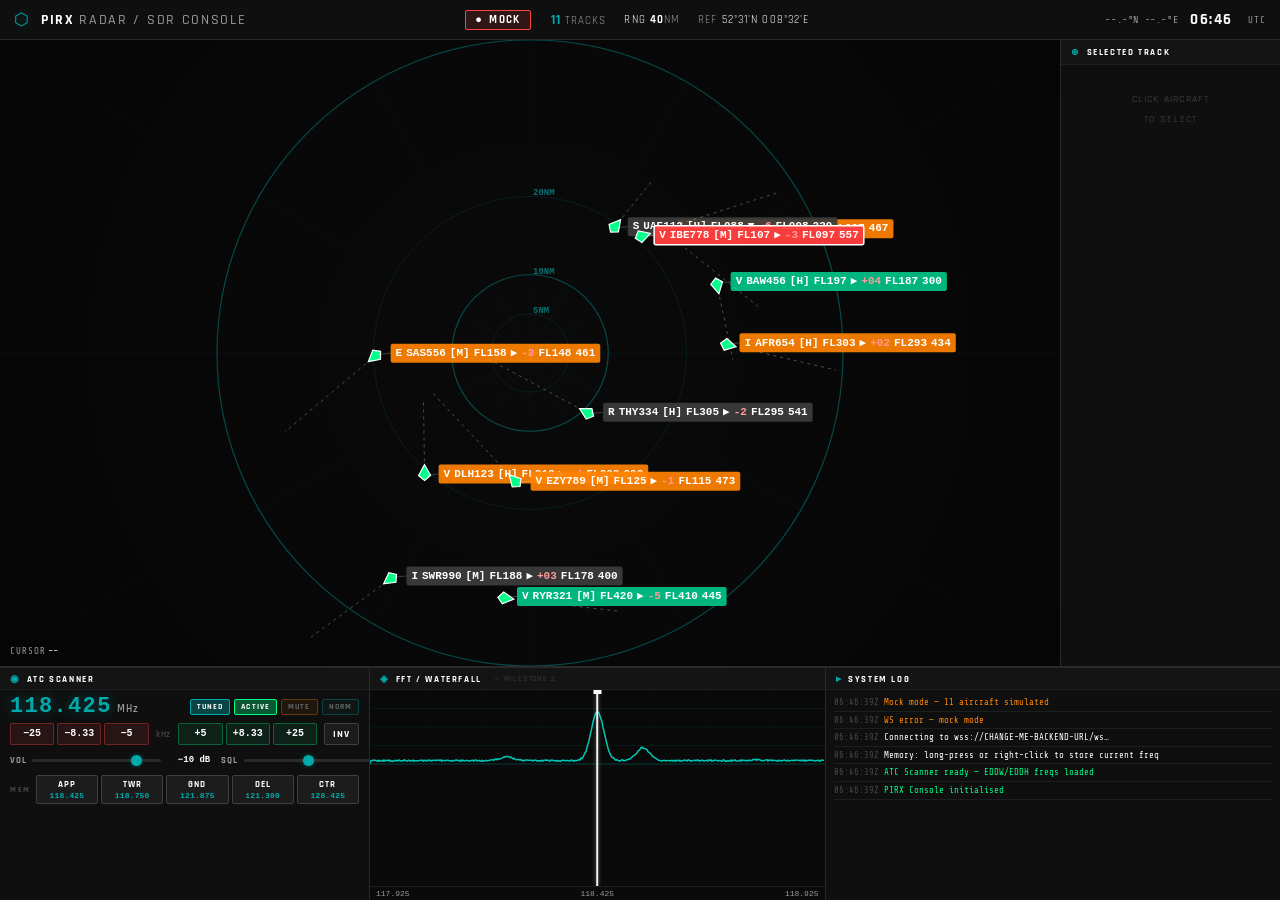
==== index.html @ 32ae7301 "PIRX Radar - ATC SDR v0.1" ====
<!DOCTYPE html>
<html lang="en">
<head>
<meta charset="UTF-8">
<meta name="viewport" content="width=device-width, initial-scale=1.0">
<title>PIRX — Radar / SDR Console</title>
<link href="https://fonts.googleapis.com/css2?family=Share+Tech+Mono&family=Rajdhani:wght@400;500;600;700&display=swap" rel="stylesheet">
<link rel="stylesheet" href="style.css">
</head>
<body>

<!-- ═══ TOP BAR ═══ -->
<header id="topbar">
  <div id="tl">
    <span id="logo-mark">⬡</span>
    <span id="app-title">PIRX <span class="title-dim">Radar / SDR Console</span></span>
  </div>
  <div id="tc">
    <div id="conn-badge" class="badge badge-mock">
      <span id="conn-dot">●</span>
      <span id="conn-label">MOCK</span>
    </div>
    <div id="tc-stats">
      <span><span id="track-count" class="hi">0</span> <span class="lbl-dim">TRACKS</span></span>
      <span>RNG <span id="range-nm" class="val">40</span><span class="lbl-dim">NM</span></span>
      <span><span class="lbl-dim">REF</span> 52°31'N 008°32'E</span>
    </div>
  </div>
  <div id="tr">
    <span id="cursor-ll">--.-°N --.-°E</span>
    <span id="clock-time">--:--</span><span class="clock-sub">UTC</span>
  </div>
</header>

<!-- ═══ MIDDLE: radar + selected track panel ═══ -->
<div id="mid">

  <div id="radar-wrap">
    <canvas id="radar"></canvas>
    <div id="radar-overlay">
      <div><span class="ov-label">CURSOR</span><span class="ov-val" id="cursor-ov">--</span></div>
    </div>
  </div>

  <div id="right-panel">
    <div class="rp-title"><span class="rp-icon">⊕</span> Selected Track</div>
    <div id="sel-empty">CLICK AIRCRAFT<br>TO SELECT</div>
    <div id="sel-detail" style="display:none"></div>
  </div>

</div><!-- /mid -->

<!-- ═══ BOTTOM STRIP ═══ -->
<div id="bottom">

  <!-- ── ATC SCANNER ── -->
  <div class="bot-section" id="sdr-section">
    <div class="bot-title"><span class="bot-icon">◉</span> ATC Scanner</div>
    <div id="sdr-body">

      <!-- Row 1: Frequency display -->
      <div class="atc-freq-row">
        <div class="atc-freq-wrap">
          <div id="freq-display">118.425</div>
          <span class="freq-unit">MHz</span>
        </div>
        <div class="atc-status-pills">
          <span class="status-pill pill-tuned" id="pill-tuned">TUNED</span>
          <span class="status-pill pill-active" id="pill-active">ACTIVE</span>
          <span class="status-pill pill-mute" id="pill-mute">MUTE</span>
          <span class="status-pill pill-inv" id="pill-inv">NORM</span>
        </div>
      </div>

      <!-- Row 2: Step buttons + INV -->
      <div class="atc-step-row">
        <button class="step-btn neg" id="b-m25"  data-step="25"  data-dir="-1">−25</button>
        <button class="step-btn neg" id="b-m833" data-step="8.33" data-dir="-1">−8.33</button>
        <button class="step-btn neg" id="b-m5"   data-step="5"   data-dir="-1">−5</button>
        <span class="step-unit">kHz</span>
        <button class="step-btn pos" id="b-p5"   data-step="5"   data-dir="1">+5</button>
        <button class="step-btn pos" id="b-p833" data-step="8.33" data-dir="1">+8.33</button>
        <button class="step-btn pos" id="b-p25"  data-step="25"  data-dir="1">+25</button>
        <button class="inv-btn" id="btn-inv" title="Toggle step order (NORM ↔ INV)">INV</button>
      </div>

      <!-- Row 3: Volume + Squelch + Mute -->
      <div class="atc-slider-row">
        <span class="slider-lbl">VOL</span>
        <input type="range" class="sdr-slider" id="vol-slider" min="-60" max="0" value="-10" step="1">
        <span class="slider-val" id="vol-val">−10 dB</span>
        <span class="slider-lbl" style="margin-left:6px">SQL</span>
        <input type="range" class="sdr-slider" id="sql-slider" min="-80" max="0" value="-40" step="1">
        <span class="slider-val" id="sql-val">−40 dB</span>
        <button class="mute-btn" id="btn-mute">🔊</button>
      </div>

      <!-- Row 4: Memory buttons -->
      <div class="atc-mem-row">
        <span class="mem-label">MEM</span>
        <button class="mem-btn" id="mem-app" data-key="APP">
          <span class="mem-name">APP</span>
          <span class="mem-freq" id="mf-app">118.425</span>
        </button>
        <button class="mem-btn" id="mem-twr" data-key="TWR">
          <span class="mem-name">TWR</span>
          <span class="mem-freq" id="mf-twr">118.750</span>
        </button>
        <button class="mem-btn" id="mem-gnd" data-key="GND">
          <span class="mem-name">GND</span>
          <span class="mem-freq" id="mf-gnd">121.875</span>
        </button>
        <button class="mem-btn" id="mem-del" data-key="DEL">
          <span class="mem-name">DEL</span>
          <span class="mem-freq" id="mf-del">121.300</span>
        </button>
        <button class="mem-btn" id="mem-ctr" data-key="CTR">
          <span class="mem-name">CTR</span>
          <span class="mem-freq" id="mf-ctr">128.425</span>
        </button>
      </div>

    </div>
  </div><!-- /sdr-section -->

  <!-- FFT / Waterfall -->
  <div class="bot-section" id="wf-section">
    <div class="bot-title">
      <span class="bot-icon">◈</span> FFT / Waterfall
      <span class="bot-sub">→ Milestone 2</span>
    </div>
    <div id="wf-body">
      <canvas id="wf-canvas"></canvas>
      <div class="wf-tune-line" id="wf-tune-line"></div>
      <div id="wf-freq-axis">
        <span class="wf-tick" id="wf-f0">117.925</span>
        <span class="wf-tick" id="wf-fc">118.425</span>
        <span class="wf-tick" id="wf-f2">118.925</span>
      </div>
    </div>
  </div><!-- /wf-section -->

  <!-- System Log -->
  <div class="bot-section" id="log-section">
    <div class="bot-title"><span class="bot-icon">▸</span> System Log</div>
    <div id="log-body"></div>
  </div><!-- /log-section -->

</div><!-- /bottom -->

<script src="app.js"></script>
</body>
</html>
---- style.css ----
/* ═══════════════════════════════════════════════════════════════
   PIRX Radar / SDR Console — style.css
   Dark theme: #0a0a0a bg · #ffffff text · iCAS2 states · ATC scanner
   ═══════════════════════════════════════════════════════════════ */

:root {
  /* ── Backgrounds ── */
  --bg:         #0a0a0a;
  --bg-panel:   #0f0f0f;
  --bg-panel2:  #141414;
  --bg-input:   #1c1c1c;

  /* ── Borders ── */
  --border:     #1e1e1e;
  --border-hi:  #2a2a2a;
  --border-sel: #404040;

  /* ── Text — PURE WHITE everywhere that matters ── */
  --txt-hi:     #ffffff;
  --txt-mid:    #ffffff;
  --txt-lo:     #999999;
  --txt-dim:    #484848;

  /* ── Accent colours ── */
  --cyan:       #00aaaa;
  --cyan-dim:   rgba(0,170,170,0.14);
  --cyan-glow:  rgba(0,170,170,0.40);
  --green:      #00ff88;
  --green-dim:  rgba(0,255,136,0.12);
  --amber:      #ff8800;
  --amber-dim:  rgba(255,136,0,0.14);
  --red:        #ff4444;
  --red-dim:    rgba(255,68,68,0.14);
  --yellow:     #ffee00;
  --yellow-dim: rgba(255,238,0,0.14);

  /* ── Radar ── */
  --radar-bg:   #0a0a0a;

  /* ── iCAS2 label state backgrounds ── */
  --icas2-normal-bg:      rgba(60,60,60,0.93);
  --icas2-assumed-bg:     rgba(255,130,0,0.93);
  --icas2-coordinated-bg: rgba(0,195,135,0.93);
  --icas2-urgency-bg:     rgba(255,60,60,0.97);

  /* ── Typography ── */
  --font-mono:  'Share Tech Mono','Courier New',monospace;
  --font-ui:    'Rajdhani','Arial Narrow',sans-serif;

  /* ── Misc ── */
  --trans:      0.12s ease;
  --bottom-h:   26vh;
}

/* ════════════════════════
   RESET
   ════════════════════════ */
*,*::before,*::after { box-sizing:border-box; margin:0; padding:0; }

html,body {
  width:100%; height:100%;
  background:var(--bg); color:var(--txt-hi);
  font-family:var(--font-mono); overflow:hidden;
}
body { display:flex; flex-direction:column; }

/* ════════════════════════
   TOP BAR
   ════════════════════════ */
#topbar {
  height:40px; flex-shrink:0;
  display:flex; align-items:center; justify-content:space-between;
  background:var(--bg-panel); border-bottom:1px solid var(--border-hi);
  padding:0 14px; gap:16px; z-index:20;
}
#tl,#tc,#tr { display:flex; align-items:center; gap:12px; }
#tc { flex:1; justify-content:center; gap:20px; }

#logo-mark {
  font-size:17px; color:var(--cyan);
  text-shadow:0 0 10px var(--cyan-glow); line-height:1;
}
#app-title {
  font-family:var(--font-ui); font-weight:700;
  font-size:14px; letter-spacing:.12em; text-transform:uppercase; color:var(--txt-hi);
}
.title-dim { color:var(--txt-lo); font-weight:500; }

.badge {
  display:flex; align-items:center; gap:6px;
  padding:2px 9px; border-radius:2px;
  font-family:var(--font-ui); font-weight:700;
  font-size:11px; letter-spacing:.12em; border:1px solid transparent;
}
.badge-mock       { border-color:var(--red);   color:#fff; background:var(--red-dim); }
.badge-live       { border-color:var(--green); color:#fff; background:var(--green-dim); }
.badge-connecting { border-color:var(--amber); color:#fff; background:var(--amber-dim); }
.badge-mock #conn-dot { animation:blink .9s step-end infinite; }
@keyframes blink { 50% { opacity:0; } }

#tc-stats {
  display:flex; align-items:center; gap:18px;
  font-family:var(--font-ui); font-size:11px; color:var(--txt-hi); letter-spacing:.1em;
}
#tc-stats .hi  { color:var(--cyan); font-weight:700; font-size:13px; }
#tc-stats .val { color:var(--txt-hi); font-weight:700; }
.lbl-dim { color:var(--txt-lo); }

#cursor-ll {
  font-size:10px; color:var(--txt-lo);
  letter-spacing:.06em; min-width:150px; text-align:right;
}
#clock-time { font-family:var(--font-ui); font-size:15px; font-weight:700; letter-spacing:.1em; color:var(--txt-hi); }
.clock-sub  { font-size:9px; color:var(--txt-lo); letter-spacing:.12em; margin-left:3px; }

/* ════════════════════════
   MIDDLE — radar + panel
   ════════════════════════ */
#mid { flex:1; display:flex; overflow:hidden; min-height:0; }

#radar-wrap {
  flex:1; position:relative; background:var(--radar-bg);
  overflow:hidden; min-width:0; cursor:crosshair;
}
#radar { display:block; width:100%; height:100%; }

#radar-overlay {
  position:absolute; bottom:8px; left:10px;
  display:flex; gap:14px; pointer-events:none;
}
.ov-label { color:var(--txt-lo); font-size:9px; letter-spacing:.1em; margin-right:3px; }
.ov-val   { color:var(--txt-hi); font-size:10px; }

#right-panel {
  width:220px; flex-shrink:0;
  background:var(--bg-panel); border-left:1px solid var(--border-hi);
  display:flex; flex-direction:column; overflow:hidden;
}
.rp-title {
  font-family:var(--font-ui); font-size:9px; font-weight:700;
  letter-spacing:.18em; color:var(--txt-hi); text-transform:uppercase;
  padding:7px 10px 6px; border-bottom:1px solid var(--border);
  display:flex; align-items:center; gap:6px;
  background:var(--bg-panel2); flex-shrink:0;
}
.rp-icon { color:var(--cyan); }

#sel-detail {
  padding:8px 10px;
  display:grid; grid-template-columns:auto 1fr;
  gap:4px 10px; font-size:10px; flex:1; align-content:start;
}
.sel-key { color:var(--txt-lo); font-family:var(--font-ui); font-size:9px; letter-spacing:.12em; font-weight:600; }
.sel-val { color:var(--txt-hi); font-family:var(--font-mono); font-size:10px; font-weight:700; }
.sel-val.hi { color:var(--cyan); }

#sel-empty {
  padding:24px 10px; font-size:10px; color:var(--txt-dim);
  text-align:center; font-family:var(--font-ui);
  letter-spacing:.12em; line-height:2; flex:1;
}

/* ════════════════════════
   BOTTOM STRIP
   ════════════════════════ */
#bottom {
  height:var(--bottom-h); flex-shrink:0;
  display:flex; background:var(--bg-panel);
  border-top:2px solid var(--border-hi); overflow:hidden;
}

.bot-section {
  display:flex; flex-direction:column;
  border-right:1px solid var(--border-hi);
  overflow:hidden; flex-shrink:0;
}
.bot-section:last-child { border-right:none; flex:1; }

.bot-title {
  font-family:var(--font-ui); font-size:9px; font-weight:700;
  letter-spacing:.18em; color:var(--txt-hi); text-transform:uppercase;
  padding:5px 10px 4px; border-bottom:1px solid var(--border);
  display:flex; align-items:center; gap:6px;
  flex-shrink:0; background:var(--bg-panel2);
}
.bot-icon { color:var(--cyan); font-size:10px; }
.bot-sub  { color:var(--txt-dim); font-weight:400; font-size:8px; margin-left:4px; letter-spacing:.1em; }

/* ════════════════════════════════════════
   ATC SCANNER SECTION
   ════════════════════════════════════════ */
#sdr-section { width:370px; }

#sdr-body {
  padding:6px 10px 5px;
  display:flex; flex-direction:column; gap:5px;
  overflow:hidden; flex:1;
}

/* Row 1 — Freq display + status pills */
.atc-freq-row {
  display:flex; align-items:center; gap:10px;
}
.atc-freq-wrap {
  display:flex; align-items:baseline; gap:5px; flex:1;
}
#freq-display {
  font-family:'Courier New',monospace;
  font-size:22px; font-weight:700; letter-spacing:.06em;
  color:var(--cyan); text-shadow:0 0 14px var(--cyan-glow);
  line-height:1; min-width:7ch; text-align:right;
}
.freq-unit {
  font-family:var(--font-ui); font-size:11px; font-weight:600;
  color:var(--txt-lo); letter-spacing:.1em;
}

/* Status pills */
.atc-status-pills { display:flex; gap:4px; flex-shrink:0; }
.status-pill {
  font-family:var(--font-ui); font-size:8px; font-weight:700;
  letter-spacing:.14em; padding:2px 6px;
  border-radius:2px; border:1px solid transparent;
  color:#ffffff; opacity:0.35; transition:all var(--trans);
}
.status-pill.on { opacity:1; }

.pill-tuned  { border-color:var(--cyan);  background:rgba(0,170,170,0.2); }
.pill-tuned.on { background:rgba(0,170,170,0.35); }
.pill-active { border-color:var(--green); background:rgba(0,255,136,0.2); }
.pill-active.on { background:rgba(0,255,136,0.30); }
.pill-mute   { border-color:var(--amber); background:rgba(255,136,0,0.2); }
.pill-mute.on   { background:rgba(255,136,0,0.35); }
.pill-inv    { border-color:var(--cyan);  background:var(--cyan-dim); }
.pill-inv.on { background:rgba(0,200,200,0.40); color:var(--yellow); border-color:var(--yellow); }

/* Row 2 — Step buttons + INV */
.atc-step-row {
  display:flex; align-items:center; gap:3px;
}
.step-unit {
  font-family:var(--font-ui); font-size:9px; font-weight:600;
  color:var(--txt-dim); letter-spacing:.1em;
  padding:0 4px; flex-shrink:0;
}

/* Base step button */
.step-btn {
  font-family:'Courier New',monospace;
  font-size:10px; font-weight:700;
  padding:4px 0; width:46px;
  border-radius:2px; border:1px solid;
  cursor:pointer; transition:all var(--trans);
  line-height:1.2; text-align:center;
  color:#ffffff;
}
/* Negative step buttons (left cluster) */
.step-btn.neg {
  background:rgba(255,68,68,0.10);
  border-color:rgba(255,68,68,0.35);
}
.step-btn.neg:hover {
  background:rgba(255,68,68,0.26);
  border-color:rgba(255,68,68,0.75);
  box-shadow:0 0 6px rgba(255,68,68,0.30);
}
/* Positive step buttons (right cluster) */
.step-btn.pos {
  background:rgba(0,255,136,0.08);
  border-color:rgba(0,255,136,0.30);
}
.step-btn.pos:hover {
  background:rgba(0,255,136,0.22);
  border-color:rgba(0,255,136,0.65);
  box-shadow:0 0 6px rgba(0,255,136,0.25);
}
/* Active-flash state (added briefly via JS) */
.step-btn.flash-neg { background:rgba(255,68,68,0.55) !important; border-color:#ff4444 !important; }
.step-btn.flash-pos { background:rgba(0,255,136,0.50) !important; border-color:#00ff88 !important; }

/* INV button */
.inv-btn {
  font-family:var(--font-ui); font-size:10px; font-weight:700;
  letter-spacing:.1em; padding:4px 8px;
  border-radius:2px; border:1px solid var(--border-sel);
  background:var(--bg-input); color:var(--txt-hi);
  cursor:pointer; transition:all var(--trans); margin-left:4px;
}
.inv-btn:hover { border-color:var(--cyan); color:var(--cyan); background:var(--cyan-dim); }
.inv-btn.active {
  border-color:var(--yellow); color:var(--yellow);
  background:var(--yellow-dim);
  box-shadow:0 0 8px rgba(255,238,0,0.25);
}

/* Row 3 — Sliders + Mute */
.atc-slider-row {
  display:flex; align-items:center; gap:5px;
}
.slider-lbl {
  font-family:var(--font-ui); font-size:9px; font-weight:700;
  letter-spacing:.12em; color:var(--txt-lo); flex-shrink:0;
}
.sdr-slider {
  flex:1; -webkit-appearance:none;
  height:3px; background:var(--border-hi);
  border-radius:2px; outline:none; cursor:pointer;
}
.sdr-slider::-webkit-slider-thumb {
  -webkit-appearance:none; width:11px; height:11px;
  background:var(--cyan); border-radius:50%;
  cursor:pointer; box-shadow:0 0 5px var(--cyan-glow);
}
.slider-val {
  font-size:9px; color:var(--txt-hi); font-weight:700;
  font-family:'Courier New',monospace;
  width:44px; text-align:right; flex-shrink:0;
}

/* Mute button */
.mute-btn {
  font-size:14px; padding:2px 5px;
  background:transparent; border:1px solid var(--border-sel);
  border-radius:2px; cursor:pointer; transition:all var(--trans);
  line-height:1; margin-left:2px; flex-shrink:0;
}
.mute-btn:hover  { border-color:var(--amber); background:var(--amber-dim); }
.mute-btn.muted  { border-color:var(--amber); background:rgba(255,136,0,0.28); }

/* Row 4 — Memory buttons */
.atc-mem-row {
  display:flex; align-items:stretch; gap:3px;
}
.mem-label {
  font-family:var(--font-ui); font-size:8px; font-weight:700;
  letter-spacing:.2em; color:var(--txt-dim);
  display:flex; align-items:center; flex-shrink:0; margin-right:2px;
}

.mem-btn {
  flex:1;
  display:flex; flex-direction:column; align-items:center;
  padding:3px 2px; gap:1px;
  background:var(--bg-input); border:1px solid var(--border-sel);
  border-radius:2px; cursor:pointer; transition:all var(--trans);
  min-width:0;
}
.mem-btn:hover {
  border-color:var(--cyan); background:var(--cyan-dim);
}
.mem-btn.active-mem {
  border-color:var(--cyan); background:rgba(0,170,170,0.25);
  box-shadow:0 0 8px rgba(0,170,170,0.30);
}
.mem-btn.store-flash {
  border-color:var(--green) !important;
  background:rgba(0,255,136,0.30) !important;
  box-shadow:0 0 10px rgba(0,255,136,0.35) !important;
}

.mem-name {
  font-family:var(--font-ui); font-size:9px; font-weight:700;
  letter-spacing:.12em; color:#ffffff; text-transform:uppercase;
}
.mem-freq {
  font-family:'Courier New',monospace;
  font-size:8px; font-weight:700;
  color:var(--cyan); letter-spacing:.02em; white-space:nowrap;
}

/* ════════════════════════
   WATERFALL SECTION
   ════════════════════════ */
#wf-section { flex:1; min-width:0; }
#wf-body { flex:1; position:relative; overflow:hidden; background:var(--bg); }
#wf-canvas { display:block; width:100%; height:100%; }

#wf-freq-axis {
  position:absolute; bottom:0; left:0; right:0; height:14px;
  display:flex; align-items:center; justify-content:space-between;
  padding:0 6px; pointer-events:none;
  background:rgba(10,10,10,0.80); border-top:1px solid var(--border);
}
.wf-tick { font-size:8px; color:var(--txt-lo); font-family:'Courier New',monospace; }

.wf-tune-line {
  position:absolute; top:0; bottom:14px;
  width:2px; background:rgba(255,255,255,0.70);
  pointer-events:none;
  box-shadow:0 0 4px rgba(255,255,255,0.40);
  /* left% set dynamically by JS */
  left:50%;
  transform:translateX(-50%);
}

/* ════════════════════════
   LOG SECTION
   ════════════════════════ */
#log-section { width:260px; }
#log-body { flex:1; overflow-y:auto; padding:4px 8px; }

.log-entry {
  padding:1px 0; border-bottom:1px solid var(--border);
  font-size:9px; line-height:1.6;
  white-space:nowrap; overflow:hidden; text-overflow:ellipsis;
  color:var(--txt-hi);
}
.log-entry.info  { color:#ffffff; }
.log-entry.warn  { color:var(--amber); }
.log-entry.ok    { color:var(--green); }
.log-entry.error { color:var(--red); }
.log-ts { color:var(--txt-dim); margin-right:5px; font-size:8.5px; }

/* ════════════════════════════════════════
   iCAS2 LABEL STATE CLASSES
   ════════════════════════════════════════ */
.icas2-normal      { background:var(--icas2-normal-bg);      color:#ffffff; font-weight:700; }
.icas2-assumed     { background:var(--icas2-assumed-bg);     color:#ffffff; font-weight:700; }
.icas2-coordinated { background:var(--icas2-coordinated-bg); color:#ffffff; font-weight:700; }
.icas2-urgency     { background:var(--icas2-urgency-bg);     color:#ffffff; font-weight:700; }

/* ════════════════════════
   SCROLLBAR
   ════════════════════════ */
::-webkit-scrollbar { width:3px; height:3px; }
::-webkit-scrollbar-track { background:var(--bg); }
::-webkit-scrollbar-thumb { background:var(--border-hi); border-radius:2px; }
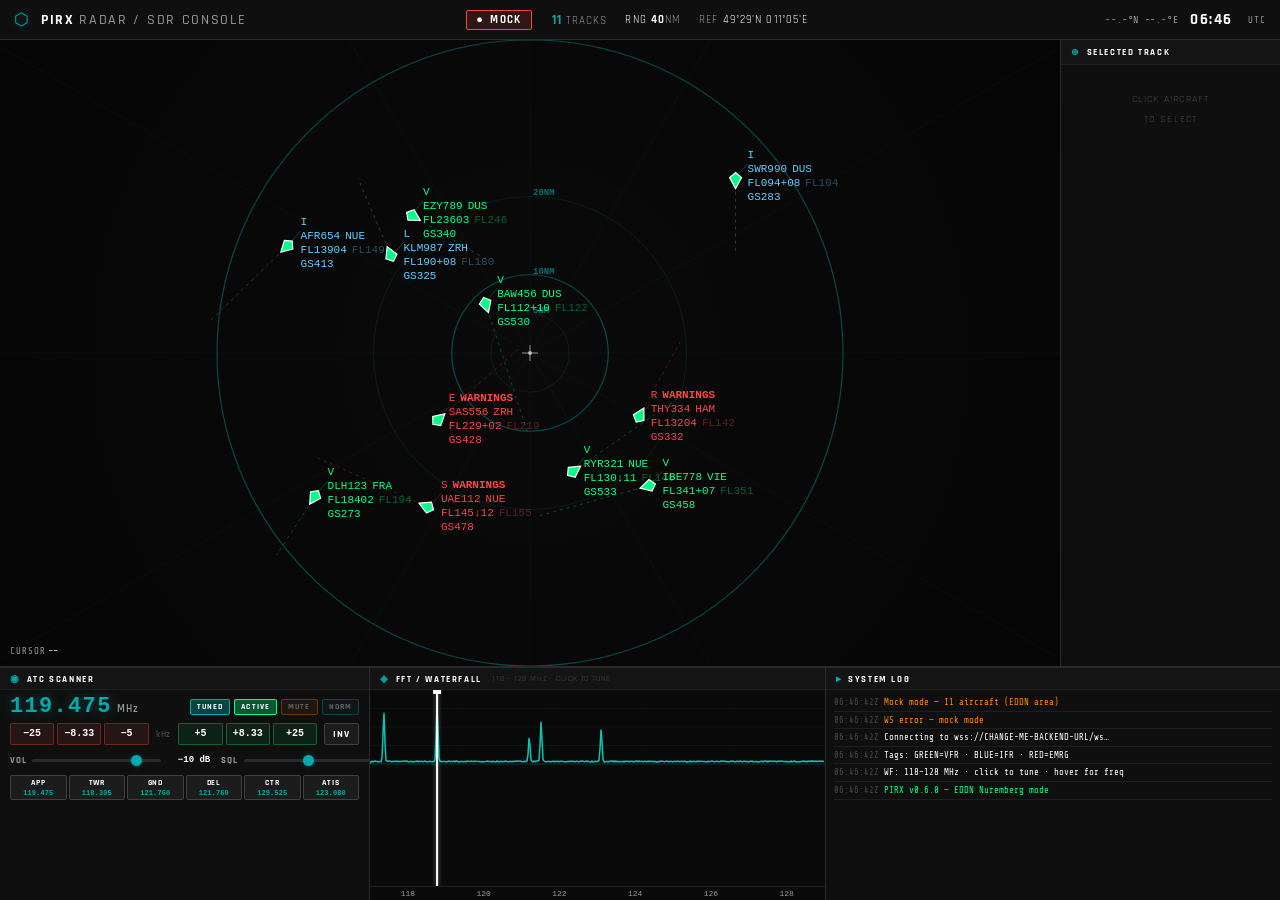
==== commit 177a1b87: "PIRX tags, squawk and interface improvements" ====
--- a/index.html
+++ b/index.html
@@ -23,7 +23,7 @@
     <div id="tc-stats">
       <span><span id="track-count" class="hi">0</span> <span class="lbl-dim">TRACKS</span></span>
       <span>RNG <span id="range-nm" class="val">40</span><span class="lbl-dim">NM</span></span>
-      <span><span class="lbl-dim">REF</span> 52°31'N 008°32'E</span>
+      <span><span class="lbl-dim">REF</span> 49°29'N 011°05'E</span>
     </div>
   </div>
   <div id="tr">
@@ -58,10 +58,10 @@
     <div class="bot-title"><span class="bot-icon">◉</span> ATC Scanner</div>
     <div id="sdr-body">
 
-      <!-- Row 1: Frequency display -->
+      <!-- Row 1: Frequency display + status pills -->
       <div class="atc-freq-row">
         <div class="atc-freq-wrap">
-          <div id="freq-display">118.425</div>
+          <div id="freq-display">119.475</div>
           <span class="freq-unit">MHz</span>
         </div>
         <div class="atc-status-pills">
@@ -74,14 +74,14 @@
 
       <!-- Row 2: Step buttons + INV -->
       <div class="atc-step-row">
-        <button class="step-btn neg" id="b-m25"  data-step="25"  data-dir="-1">−25</button>
+        <button class="step-btn neg" id="b-m25"  data-step="25"   data-dir="-1">−25</button>
         <button class="step-btn neg" id="b-m833" data-step="8.33" data-dir="-1">−8.33</button>
-        <button class="step-btn neg" id="b-m5"   data-step="5"   data-dir="-1">−5</button>
+        <button class="step-btn neg" id="b-m5"   data-step="5"    data-dir="-1">−5</button>
         <span class="step-unit">kHz</span>
-        <button class="step-btn pos" id="b-p5"   data-step="5"   data-dir="1">+5</button>
+        <button class="step-btn pos" id="b-p5"   data-step="5"    data-dir="1">+5</button>
         <button class="step-btn pos" id="b-p833" data-step="8.33" data-dir="1">+8.33</button>
-        <button class="step-btn pos" id="b-p25"  data-step="25"  data-dir="1">+25</button>
-        <button class="inv-btn" id="btn-inv" title="Toggle step order (NORM ↔ INV)">INV</button>
+        <button class="step-btn pos" id="b-p25"  data-step="25"   data-dir="1">+25</button>
+        <button class="inv-btn" id="btn-inv" title="Toggle step order NORM ↔ INV">INV</button>
       </div>
 
       <!-- Row 3: Volume + Squelch + Mute -->
@@ -95,47 +95,57 @@
         <button class="mute-btn" id="btn-mute">🔊</button>
       </div>
 
-      <!-- Row 4: Memory buttons -->
+      <!-- Row 4: 6 memory buttons — all in one row, no MEM label -->
       <div class="atc-mem-row">
-        <span class="mem-label">MEM</span>
         <button class="mem-btn" id="mem-app" data-key="APP">
           <span class="mem-name">APP</span>
-          <span class="mem-freq" id="mf-app">118.425</span>
+          <span class="mem-freq" id="mf-app">119.475</span>
         </button>
         <button class="mem-btn" id="mem-twr" data-key="TWR">
           <span class="mem-name">TWR</span>
-          <span class="mem-freq" id="mf-twr">118.750</span>
+          <span class="mem-freq" id="mf-twr">118.305</span>
         </button>
         <button class="mem-btn" id="mem-gnd" data-key="GND">
           <span class="mem-name">GND</span>
-          <span class="mem-freq" id="mf-gnd">121.875</span>
+          <span class="mem-freq" id="mf-gnd">121.760</span>
         </button>
         <button class="mem-btn" id="mem-del" data-key="DEL">
           <span class="mem-name">DEL</span>
-          <span class="mem-freq" id="mf-del">121.300</span>
+          <span class="mem-freq" id="mf-del">121.760</span>
         </button>
         <button class="mem-btn" id="mem-ctr" data-key="CTR">
           <span class="mem-name">CTR</span>
-          <span class="mem-freq" id="mf-ctr">128.425</span>
+          <span class="mem-freq" id="mf-ctr">129.525</span>
+        </button>
+        <button class="mem-btn" id="mem-atis" data-key="ATIS">
+          <span class="mem-name">ATIS</span>
+          <span class="mem-freq" id="mf-atis">123.080</span>
         </button>
       </div>
 
     </div>
   </div><!-- /sdr-section -->
 
-  <!-- FFT / Waterfall -->
+  <!-- FFT / Waterfall — 10 MHz span, click-to-tune -->
   <div class="bot-section" id="wf-section">
     <div class="bot-title">
       <span class="bot-icon">◈</span> FFT / Waterfall
-      <span class="bot-sub">→ Milestone 2</span>
+      <span class="bot-sub">118 – 128 MHz · click to tune</span>
     </div>
     <div id="wf-body">
       <canvas id="wf-canvas"></canvas>
+      <!-- Hover frequency tooltip -->
+      <div id="wf-tooltip"></div>
+      <!-- Tuned-frequency marker (left% set by JS) -->
       <div class="wf-tune-line" id="wf-tune-line"></div>
+      <!-- Axis labels — 6 fixed MHz ticks -->
       <div id="wf-freq-axis">
-        <span class="wf-tick" id="wf-f0">117.925</span>
-        <span class="wf-tick" id="wf-fc">118.425</span>
-        <span class="wf-tick" id="wf-f2">118.925</span>
+        <span class="wf-tick">118</span>
+        <span class="wf-tick">120</span>
+        <span class="wf-tick">122</span>
+        <span class="wf-tick">124</span>
+        <span class="wf-tick">126</span>
+        <span class="wf-tick">128</span>
       </div>
     </div>
   </div><!-- /wf-section -->
--- a/style.css
+++ b/style.css
@@ -37,11 +37,11 @@
   /* ── Radar ── */
   --radar-bg:   #0a0a0a;
 
-  /* ── iCAS2 label state backgrounds ── */
-  --icas2-normal-bg:      rgba(60,60,60,0.93);
-  --icas2-assumed-bg:     rgba(255,130,0,0.93);
-  --icas2-coordinated-bg: rgba(0,195,135,0.93);
-  --icas2-urgency-bg:     rgba(255,60,60,0.97);
+  /* ── iCAS2 tag colours (reference — applied via canvas JS) ──
+     Emergency  7500/7600/7700 → #ff4444
+     OAT/mil    0xxx           → #ffaa00
+     VFR        7000           → #00ff88
+     IFR other               → #66ccff   */
 
   /* ── Typography ── */
   --font-mono:  'Share Tech Mono','Courier New',monospace;
@@ -327,69 +327,78 @@
 .mute-btn:hover  { border-color:var(--amber); background:var(--amber-dim); }
 .mute-btn.muted  { border-color:var(--amber); background:rgba(255,136,0,0.28); }
 
-/* Row 4 — Memory buttons */
+/* Row 4 — 6 Memory buttons, no label, compact sizing */
 .atc-mem-row {
-  display:flex; align-items:stretch; gap:3px;
-}
-.mem-label {
-  font-family:var(--font-ui); font-size:8px; font-weight:700;
-  letter-spacing:.2em; color:var(--txt-dim);
-  display:flex; align-items:center; flex-shrink:0; margin-right:2px;
+  display:flex; align-items:stretch; gap:2px;
 }
 
 .mem-btn {
   flex:1;
   display:flex; flex-direction:column; align-items:center;
-  padding:3px 2px; gap:1px;
+  padding:2px 1px; gap:1px;
   background:var(--bg-input); border:1px solid var(--border-sel);
   border-radius:2px; cursor:pointer; transition:all var(--trans);
-  min-width:0;
+  min-width:0; overflow:hidden;
 }
 .mem-btn:hover {
   border-color:var(--cyan); background:var(--cyan-dim);
 }
 .mem-btn.active-mem {
-  border-color:var(--cyan); background:rgba(0,170,170,0.25);
-  box-shadow:0 0 8px rgba(0,170,170,0.30);
-}
+  border-color:var(--yellow); background:rgba(255,238,0,0.14);
+  box-shadow:0 0 7px rgba(255,238,0,0.22);
+}
+.mem-btn.active-mem .mem-name { color:var(--yellow); }
 .mem-btn.store-flash {
   border-color:var(--green) !important;
-  background:rgba(0,255,136,0.30) !important;
-  box-shadow:0 0 10px rgba(0,255,136,0.35) !important;
+  background:rgba(0,255,136,0.28) !important;
+  box-shadow:0 0 9px rgba(0,255,136,0.30) !important;
 }
 
 .mem-name {
-  font-family:var(--font-ui); font-size:9px; font-weight:700;
-  letter-spacing:.12em; color:#ffffff; text-transform:uppercase;
+  font-family:var(--font-ui); font-size:8px; font-weight:700;
+  letter-spacing:.10em; color:#ffffff; text-transform:uppercase;
 }
 .mem-freq {
   font-family:'Courier New',monospace;
-  font-size:8px; font-weight:700;
-  color:var(--cyan); letter-spacing:.02em; white-space:nowrap;
-}
-
-/* ════════════════════════
-   WATERFALL SECTION
+  font-size:7px; font-weight:700;
+  color:var(--cyan); letter-spacing:.01em; white-space:nowrap;
+}
+
+/* ════════════════════════
+   WATERFALL SECTION — 10 MHz span
    ════════════════════════ */
 #wf-section { flex:1; min-width:0; }
-#wf-body { flex:1; position:relative; overflow:hidden; background:var(--bg); }
+#wf-body { flex:1; position:relative; overflow:hidden; background:var(--bg); cursor:crosshair; }
 #wf-canvas { display:block; width:100%; height:100%; }
 
+/* Fixed 6-tick axis: 118 | 120 | 122 | 124 | 126 | 128 MHz */
 #wf-freq-axis {
   position:absolute; bottom:0; left:0; right:0; height:14px;
   display:flex; align-items:center; justify-content:space-between;
-  padding:0 6px; pointer-events:none;
-  background:rgba(10,10,10,0.80); border-top:1px solid var(--border);
-}
-.wf-tick { font-size:8px; color:var(--txt-lo); font-family:'Courier New',monospace; }
-
+  padding:0; pointer-events:none;
+  background:rgba(10,10,10,0.82); border-top:1px solid var(--border);
+}
+.wf-tick {
+  font-size:8px; color:var(--txt-lo); font-family:'Courier New',monospace;
+  flex:1; text-align:center;
+}
+
+/* Tuned-frequency marker — position driven by JS via left% */
 .wf-tune-line {
   position:absolute; top:0; bottom:14px;
-  width:2px; background:rgba(255,255,255,0.70);
+  width:2px; background:rgba(255,255,255,0.80);
   pointer-events:none;
-  box-shadow:0 0 4px rgba(255,255,255,0.40);
-  /* left% set dynamically by JS */
-  left:50%;
+  box-shadow:0 0 4px rgba(255,255,255,0.45);
+}
+
+/* Hover frequency tooltip */
+#wf-tooltip {
+  position:absolute; top:4px;
+  font-family:'Courier New',monospace; font-size:9px; font-weight:700;
+  color:#ffffff; background:rgba(0,0,0,0.72);
+  border:1px solid rgba(0,170,170,0.50);
+  padding:2px 6px; border-radius:2px;
+  pointer-events:none; display:none; white-space:nowrap;
   transform:translateX(-50%);
 }
 
@@ -412,12 +421,15 @@
 .log-ts { color:var(--txt-dim); margin-right:5px; font-size:8.5px; }
 
 /* ════════════════════════════════════════
-   iCAS2 LABEL STATE CLASSES
+   iCAS2 LABEL STATE — text-colour only
+   All canvas labels are TRANSPARENT bg.
+   Colors applied via getTagColor() in JS.
    ════════════════════════════════════════ */
-.icas2-normal      { background:var(--icas2-normal-bg);      color:#ffffff; font-weight:700; }
-.icas2-assumed     { background:var(--icas2-assumed-bg);     color:#ffffff; font-weight:700; }
-.icas2-coordinated { background:var(--icas2-coordinated-bg); color:#ffffff; font-weight:700; }
-.icas2-urgency     { background:var(--icas2-urgency-bg);     color:#ffffff; font-weight:700; }
+/* Tag colour reference (mirrors getTagColor in app.js):
+   Emergency  7500/7600/7700 → #ff4444  red
+   OAT/mil    0xxx           → #ffaa00  amber
+   VFR        7000           → #00ff88  green
+   IFR other               → #66ccff  light blue  */
 
 /* ════════════════════════
    SCROLLBAR
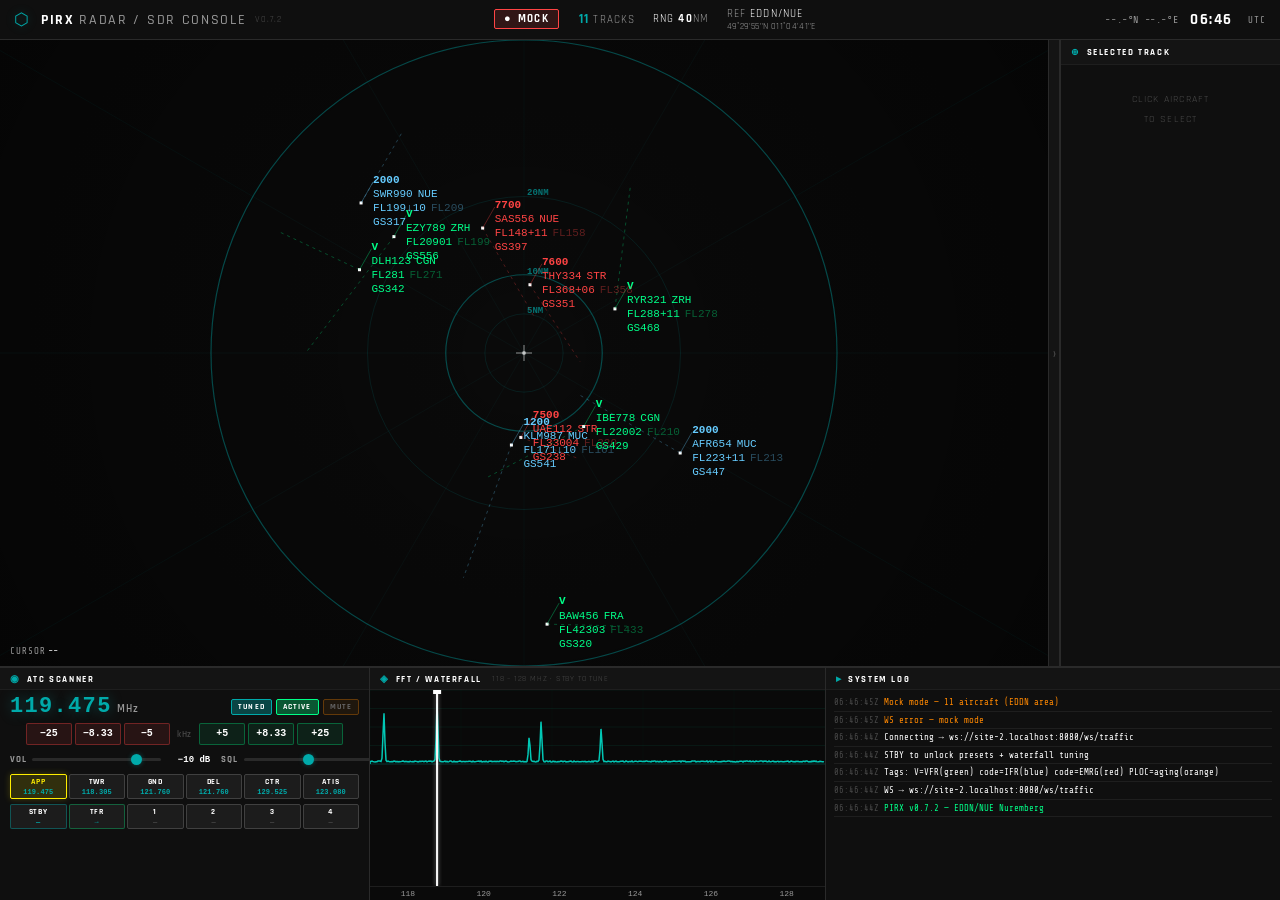
==== commit 49c81781: "Major update - signal retention, graphics, srr color code, scanner functions and more" ====
--- a/index.html
+++ b/index.html
@@ -13,7 +13,7 @@
 <header id="topbar">
   <div id="tl">
     <span id="logo-mark">⬡</span>
-    <span id="app-title">PIRX <span class="title-dim">Radar / SDR Console</span></span>
+    <span id="app-title">PIRX <span class="title-dim">Radar / SDR Console</span> <span class="title-ver">v0.7.2</span></span>
   </div>
   <div id="tc">
     <div id="conn-badge" class="badge badge-mock">
@@ -23,7 +23,7 @@
     <div id="tc-stats">
       <span><span id="track-count" class="hi">0</span> <span class="lbl-dim">TRACKS</span></span>
       <span>RNG <span id="range-nm" class="val">40</span><span class="lbl-dim">NM</span></span>
-      <span><span class="lbl-dim">REF</span> 49°29'N 011°05'E</span>
+      <span style="display:flex;flex-direction:column;align-items:flex-start;line-height:1.3"><span><span class="lbl-dim">REF</span> EDDN/NUE</span><span style="font-size:9px;color:var(--txt-lo);letter-spacing:.04em">49°29'55"N 011°04'41"E</span></span>
     </div>
   </div>
   <div id="tr">
@@ -32,23 +32,21 @@
   </div>
 </header>
 
-<!-- ═══ MIDDLE: radar + selected track panel ═══ -->
+<!-- ═══ MIDDLE: radar + collapsible selected track panel ═══ -->
 <div id="mid">
-
   <div id="radar-wrap">
     <canvas id="radar"></canvas>
     <div id="radar-overlay">
       <div><span class="ov-label">CURSOR</span><span class="ov-val" id="cursor-ov">--</span></div>
     </div>
   </div>
-
+  <div id="rp-toggle" title="Toggle track panel">&#8250;</div>
   <div id="right-panel">
     <div class="rp-title"><span class="rp-icon">⊕</span> Selected Track</div>
     <div id="sel-empty">CLICK AIRCRAFT<br>TO SELECT</div>
     <div id="sel-detail" style="display:none"></div>
   </div>
-
-</div><!-- /mid -->
+</div>
 
 <!-- ═══ BOTTOM STRIP ═══ -->
 <div id="bottom">
@@ -65,14 +63,13 @@
           <span class="freq-unit">MHz</span>
         </div>
         <div class="atc-status-pills">
-          <span class="status-pill pill-tuned" id="pill-tuned">TUNED</span>
+          <span class="status-pill pill-tuned"  id="pill-tuned">TUNED</span>
           <span class="status-pill pill-active" id="pill-active">ACTIVE</span>
-          <span class="status-pill pill-mute" id="pill-mute">MUTE</span>
-          <span class="status-pill pill-inv" id="pill-inv">NORM</span>
+          <span class="status-pill pill-mute"   id="pill-mute">MUTE</span>
         </div>
       </div>
 
-      <!-- Row 2: Step buttons + INV -->
+      <!-- Row 2: Step buttons (no INV) -->
       <div class="atc-step-row">
         <button class="step-btn neg" id="b-m25"  data-step="25"   data-dir="-1">−25</button>
         <button class="step-btn neg" id="b-m833" data-step="8.33" data-dir="-1">−8.33</button>
@@ -81,10 +78,9 @@
         <button class="step-btn pos" id="b-p5"   data-step="5"    data-dir="1">+5</button>
         <button class="step-btn pos" id="b-p833" data-step="8.33" data-dir="1">+8.33</button>
         <button class="step-btn pos" id="b-p25"  data-step="25"   data-dir="1">+25</button>
-        <button class="inv-btn" id="btn-inv" title="Toggle step order NORM ↔ INV">INV</button>
       </div>
 
-      <!-- Row 3: Volume + Squelch + Mute -->
+      <!-- Row 3: Volume + Squelch + MUTE toggle button -->
       <div class="atc-slider-row">
         <span class="slider-lbl">VOL</span>
         <input type="range" class="sdr-slider" id="vol-slider" min="-60" max="0" value="-10" step="1">
@@ -92,53 +88,68 @@
         <span class="slider-lbl" style="margin-left:6px">SQL</span>
         <input type="range" class="sdr-slider" id="sql-slider" min="-80" max="0" value="-40" step="1">
         <span class="slider-val" id="sql-val">−40 dB</span>
-        <button class="mute-btn" id="btn-mute">🔊</button>
+        <button class="mute-toggle-btn" id="btn-mute" title="Toggle audio mute">MUTE</button>
       </div>
 
-      <!-- Row 4: 6 memory buttons — all in one row, no MEM label -->
+      <!-- Row 4: 6 protected ATC preset buttons -->
       <div class="atc-mem-row">
-        <button class="mem-btn" id="mem-app" data-key="APP">
-          <span class="mem-name">APP</span>
-          <span class="mem-freq" id="mf-app">119.475</span>
+        <button class="mem-btn" id="mem-app"  data-key="APP"  data-type="preset">
+          <span class="mem-name">APP</span><span class="mem-freq" id="mf-app">119.475</span>
         </button>
-        <button class="mem-btn" id="mem-twr" data-key="TWR">
-          <span class="mem-name">TWR</span>
-          <span class="mem-freq" id="mf-twr">118.305</span>
+        <button class="mem-btn" id="mem-twr"  data-key="TWR"  data-type="preset">
+          <span class="mem-name">TWR</span><span class="mem-freq" id="mf-twr">118.305</span>
         </button>
-        <button class="mem-btn" id="mem-gnd" data-key="GND">
-          <span class="mem-name">GND</span>
-          <span class="mem-freq" id="mf-gnd">121.760</span>
+        <button class="mem-btn" id="mem-gnd"  data-key="GND"  data-type="preset">
+          <span class="mem-name">GND</span><span class="mem-freq" id="mf-gnd">121.760</span>
         </button>
-        <button class="mem-btn" id="mem-del" data-key="DEL">
-          <span class="mem-name">DEL</span>
-          <span class="mem-freq" id="mf-del">121.760</span>
+        <button class="mem-btn" id="mem-del"  data-key="DEL"  data-type="preset">
+          <span class="mem-name">DEL</span><span class="mem-freq" id="mf-del">121.760</span>
         </button>
-        <button class="mem-btn" id="mem-ctr" data-key="CTR">
-          <span class="mem-name">CTR</span>
-          <span class="mem-freq" id="mf-ctr">129.525</span>
+        <button class="mem-btn" id="mem-ctr"  data-key="CTR"  data-type="preset">
+          <span class="mem-name">CTR</span><span class="mem-freq" id="mf-ctr">129.525</span>
         </button>
-        <button class="mem-btn" id="mem-atis" data-key="ATIS">
-          <span class="mem-name">ATIS</span>
-          <span class="mem-freq" id="mf-atis">123.080</span>
+        <button class="mem-btn" id="mem-atis" data-key="ATIS" data-type="preset">
+          <span class="mem-name">ATIS</span><span class="mem-freq" id="mf-atis">123.080</span>
+        </button>
+      </div>
+
+      <!-- Row 5: STBY · TFR · User slots 1–4  (same size as mem-btn) -->
+      <div class="atc-mem-row">
+        <button class="mem-btn stby-btn" id="btn-stby" title="Standby — dial freq then TFR">
+          <span class="mem-name">STBY</span>
+          <span class="mem-freq" id="stby-freq-display">—</span>
+        </button>
+        <button class="mem-btn tfr-btn" id="btn-tfr" title="Transfer standby freq, then pick destination">
+          <span class="mem-name">TFR</span>
+          <span class="mem-freq">→</span>
+        </button>
+        <button class="mem-btn user-btn" id="mem-u1" data-key="U1" data-type="user">
+          <span class="mem-name">1</span><span class="mem-freq" id="mf-u1">—</span>
+        </button>
+        <button class="mem-btn user-btn" id="mem-u2" data-key="U2" data-type="user">
+          <span class="mem-name">2</span><span class="mem-freq" id="mf-u2">—</span>
+        </button>
+        <button class="mem-btn user-btn" id="mem-u3" data-key="U3" data-type="user">
+          <span class="mem-name">3</span><span class="mem-freq" id="mf-u3">—</span>
+        </button>
+        <button class="mem-btn user-btn" id="mem-u4" data-key="U4" data-type="user">
+          <span class="mem-name">4</span><span class="mem-freq" id="mf-u4">—</span>
         </button>
       </div>
 
     </div>
   </div><!-- /sdr-section -->
 
-  <!-- FFT / Waterfall — 10 MHz span, click-to-tune -->
+  <!-- FFT / Waterfall -->
   <div class="bot-section" id="wf-section">
     <div class="bot-title">
       <span class="bot-icon">◈</span> FFT / Waterfall
-      <span class="bot-sub">118 – 128 MHz · click to tune</span>
+      <span class="bot-sub" id="wf-mode-label">118 – 128 MHz · STBY to tune</span>
     </div>
     <div id="wf-body">
       <canvas id="wf-canvas"></canvas>
-      <!-- Hover frequency tooltip -->
       <div id="wf-tooltip"></div>
-      <!-- Tuned-frequency marker (left% set by JS) -->
       <div class="wf-tune-line" id="wf-tune-line"></div>
-      <!-- Axis labels — 6 fixed MHz ticks -->
       <div id="wf-freq-axis">
         <span class="wf-tick">118</span>
         <span class="wf-tick">120</span>
@@ -148,13 +159,13 @@
         <span class="wf-tick">128</span>
       </div>
     </div>
-  </div><!-- /wf-section -->
+  </div>
 
   <!-- System Log -->
   <div class="bot-section" id="log-section">
     <div class="bot-title"><span class="bot-icon">▸</span> System Log</div>
     <div id="log-body"></div>
-  </div><!-- /log-section -->
+  </div>
 
 </div><!-- /bottom -->
 
--- a/style.css
+++ b/style.css
@@ -1,5 +1,5 @@
 /* ═══════════════════════════════════════════════════════════════
-   PIRX Radar / SDR Console — style.css
+   PIRX Radar / SDR Console — style.css  v0.7.0
    Dark theme: #0a0a0a bg · #ffffff text · iCAS2 states · ATC scanner
    ═══════════════════════════════════════════════════════════════ */
 
@@ -29,6 +29,7 @@
   --green-dim:  rgba(0,255,136,0.12);
   --amber:      #ff8800;
   --amber-dim:  rgba(255,136,0,0.14);
+  --ploc:       #ff8c00;   /* PLOC signal-aging indicator — orange */
   --red:        #ff4444;
   --red-dim:    rgba(255,68,68,0.14);
   --yellow:     #ffee00;
@@ -85,6 +86,7 @@
   font-size:14px; letter-spacing:.12em; text-transform:uppercase; color:var(--txt-hi);
 }
 .title-dim { color:var(--txt-lo); font-weight:500; }
+.title-ver  { color:var(--txt-dim); font-size:9px; font-weight:400; letter-spacing:.10em; margin-left:4px; vertical-align:middle; }
 
 .badge {
   display:flex; align-items:center; gap:6px;
@@ -114,7 +116,7 @@
 .clock-sub  { font-size:9px; color:var(--txt-lo); letter-spacing:.12em; margin-left:3px; }
 
 /* ════════════════════════
-   MIDDLE — radar + panel
+   MIDDLE — radar + collapse toggle + panel
    ════════════════════════ */
 #mid { flex:1; display:flex; overflow:hidden; min-height:0; }
 
@@ -131,17 +133,34 @@
 .ov-label { color:var(--txt-lo); font-size:9px; letter-spacing:.1em; margin-right:3px; }
 .ov-val   { color:var(--txt-hi); font-size:10px; }
 
+/* Collapse toggle — sits on the border between radar and right panel */
+#rp-toggle {
+  width:12px; flex-shrink:0;
+  display:flex; align-items:center; justify-content:center;
+  background:var(--bg-panel2);
+  border-left:1px solid var(--border-hi);
+  border-right:1px solid var(--border-hi);
+  cursor:pointer; color:var(--txt-dim); font-size:13px;
+  transition:color var(--trans), background var(--trans);
+  user-select:none; z-index:10;
+}
+#rp-toggle:hover { color:var(--cyan); background:var(--cyan-dim); }
+
+/* Right panel — collapsible via CSS transition */
 #right-panel {
   width:220px; flex-shrink:0;
   background:var(--bg-panel); border-left:1px solid var(--border-hi);
   display:flex; flex-direction:column; overflow:hidden;
-}
+  transition:width 0.18s ease;
+}
+#right-panel.collapsed { width:0; border-left:none; }
+
 .rp-title {
   font-family:var(--font-ui); font-size:9px; font-weight:700;
   letter-spacing:.18em; color:var(--txt-hi); text-transform:uppercase;
   padding:7px 10px 6px; border-bottom:1px solid var(--border);
   display:flex; align-items:center; gap:6px;
-  background:var(--bg-panel2); flex-shrink:0;
+  background:var(--bg-panel2); flex-shrink:0; white-space:nowrap;
 }
 .rp-icon { color:var(--cyan); }
 
@@ -149,6 +168,7 @@
   padding:8px 10px;
   display:grid; grid-template-columns:auto 1fr;
   gap:4px 10px; font-size:10px; flex:1; align-content:start;
+  overflow-y:auto;
 }
 .sel-key { color:var(--txt-lo); font-family:var(--font-ui); font-size:9px; letter-spacing:.12em; font-weight:600; }
 .sel-val { color:var(--txt-hi); font-family:var(--font-mono); font-size:10px; font-weight:700; }
@@ -157,8 +177,9 @@
 #sel-empty {
   padding:24px 10px; font-size:10px; color:var(--txt-dim);
   text-align:center; font-family:var(--font-ui);
-  letter-spacing:.12em; line-height:2; flex:1;
-}
+  letter-spacing:.12em; line-height:2; flex:1; white-space:nowrap;
+}
+
 
 /* ════════════════════════
    BOTTOM STRIP
@@ -197,12 +218,12 @@
   overflow:hidden; flex:1;
 }
 
-/* Row 1 — Freq display + status pills */
+/* Row 1 — Freq display + STBY/TFR + status pills */
 .atc-freq-row {
-  display:flex; align-items:center; gap:10px;
+  display:flex; align-items:center; gap:8px; justify-content:space-between;
 }
 .atc-freq-wrap {
-  display:flex; align-items:baseline; gap:5px; flex:1;
+  display:flex; align-items:baseline; gap:5px;
 }
 #freq-display {
   font-family:'Courier New',monospace;
@@ -231,12 +252,10 @@
 .pill-active.on { background:rgba(0,255,136,0.30); }
 .pill-mute   { border-color:var(--amber); background:rgba(255,136,0,0.2); }
 .pill-mute.on   { background:rgba(255,136,0,0.35); }
-.pill-inv    { border-color:var(--cyan);  background:var(--cyan-dim); }
-.pill-inv.on { background:rgba(0,200,200,0.40); color:var(--yellow); border-color:var(--yellow); }
-
-/* Row 2 — Step buttons + INV */
+
+/* Row 2 — Step buttons */
 .atc-step-row {
-  display:flex; align-items:center; gap:3px;
+  display:flex; align-items:center; gap:3px; justify-content:center;
 }
 .step-unit {
   font-family:var(--font-ui); font-size:9px; font-weight:600;
@@ -278,21 +297,6 @@
 .step-btn.flash-neg { background:rgba(255,68,68,0.55) !important; border-color:#ff4444 !important; }
 .step-btn.flash-pos { background:rgba(0,255,136,0.50) !important; border-color:#00ff88 !important; }
 
-/* INV button */
-.inv-btn {
-  font-family:var(--font-ui); font-size:10px; font-weight:700;
-  letter-spacing:.1em; padding:4px 8px;
-  border-radius:2px; border:1px solid var(--border-sel);
-  background:var(--bg-input); color:var(--txt-hi);
-  cursor:pointer; transition:all var(--trans); margin-left:4px;
-}
-.inv-btn:hover { border-color:var(--cyan); color:var(--cyan); background:var(--cyan-dim); }
-.inv-btn.active {
-  border-color:var(--yellow); color:var(--yellow);
-  background:var(--yellow-dim);
-  box-shadow:0 0 8px rgba(255,238,0,0.25);
-}
-
 /* Row 3 — Sliders + Mute */
 .atc-slider-row {
   display:flex; align-items:center; gap:5px;
@@ -317,17 +321,23 @@
   width:44px; text-align:right; flex-shrink:0;
 }
 
-/* Mute button */
-.mute-btn {
-  font-size:14px; padding:2px 5px;
-  background:transparent; border:1px solid var(--border-sel);
-  border-radius:2px; cursor:pointer; transition:all var(--trans);
-  line-height:1; margin-left:2px; flex-shrink:0;
-}
-.mute-btn:hover  { border-color:var(--amber); background:var(--amber-dim); }
-.mute-btn.muted  { border-color:var(--amber); background:rgba(255,136,0,0.28); }
-
-/* Row 4 — 6 Memory buttons, no label, compact sizing */
+/* MUTE toggle button — selectable, stays lit while muted */
+.mute-toggle-btn {
+  font-family:var(--font-ui); font-size:9px; font-weight:700;
+  letter-spacing:.12em; padding:3px 8px;
+  border-radius:2px; border:1px solid var(--border-sel);
+  background:var(--bg-input); color:var(--txt-lo);
+  cursor:pointer; transition:all var(--trans);
+  flex-shrink:0; margin-left:4px;
+}
+.mute-toggle-btn:hover { border-color:var(--amber); color:var(--txt-hi); background:var(--amber-dim); }
+.mute-toggle-btn.muted {
+  border-color:var(--amber); color:var(--amber);
+  background:rgba(255,136,0,0.28);
+  box-shadow:0 0 7px rgba(255,136,0,0.30);
+}
+
+/* Rows 4+5 — Memory buttons */
 .atc-mem-row {
   display:flex; align-items:stretch; gap:2px;
 }
@@ -354,6 +364,38 @@
   box-shadow:0 0 9px rgba(0,255,136,0.30) !important;
 }
 
+/* STBY button variant */
+.stby-btn { border-color:rgba(0,170,170,0.40); }
+.stby-btn.active-mem {
+  border-color:var(--cyan); background:rgba(0,170,170,0.20);
+  box-shadow:0 0 7px rgba(0,170,170,0.35);
+}
+.stby-btn.active-mem .mem-name { color:var(--cyan); }
+.stby-btn.active-mem .mem-freq { color:var(--cyan); }
+
+/* TFR button variant */
+.tfr-btn { border-color:rgba(0,255,136,0.30); }
+.tfr-btn.active-mem {
+  border-color:var(--green); background:rgba(0,255,136,0.18);
+  box-shadow:0 0 7px rgba(0,255,136,0.30);
+}
+.tfr-btn.active-mem .mem-name { color:var(--green); }
+.tfr-btn.active-mem .mem-freq { color:var(--green); }
+
+/* User slot buttons 1–4 — same base as mem-btn, empty = dimmed */
+.user-btn .mem-freq { color:var(--txt-dim); }
+.user-btn.has-freq .mem-freq { color:var(--cyan); }
+.user-btn.active-mem {
+  border-color:var(--yellow); background:rgba(255,238,0,0.14);
+  box-shadow:0 0 7px rgba(255,238,0,0.22);
+}
+.user-btn.active-mem .mem-name { color:var(--yellow); }
+.user-btn.erase-flash {
+  border-color:var(--red) !important;
+  background:rgba(255,68,68,0.22) !important;
+  box-shadow:0 0 8px rgba(255,68,68,0.30) !important;
+}
+
 .mem-name {
   font-family:var(--font-ui); font-size:8px; font-weight:700;
   letter-spacing:.10em; color:#ffffff; text-transform:uppercase;
@@ -368,7 +410,8 @@
    WATERFALL SECTION — 10 MHz span
    ════════════════════════ */
 #wf-section { flex:1; min-width:0; }
-#wf-body { flex:1; position:relative; overflow:hidden; background:var(--bg); cursor:crosshair; }
+#wf-body { flex:1; position:relative; overflow:hidden; background:var(--bg); cursor:not-allowed; }
+#wf-body.stby-active { cursor:crosshair; }
 #wf-canvas { display:block; width:100%; height:100%; }
 
 /* Fixed 6-tick axis: 118 | 120 | 122 | 124 | 126 | 128 MHz */
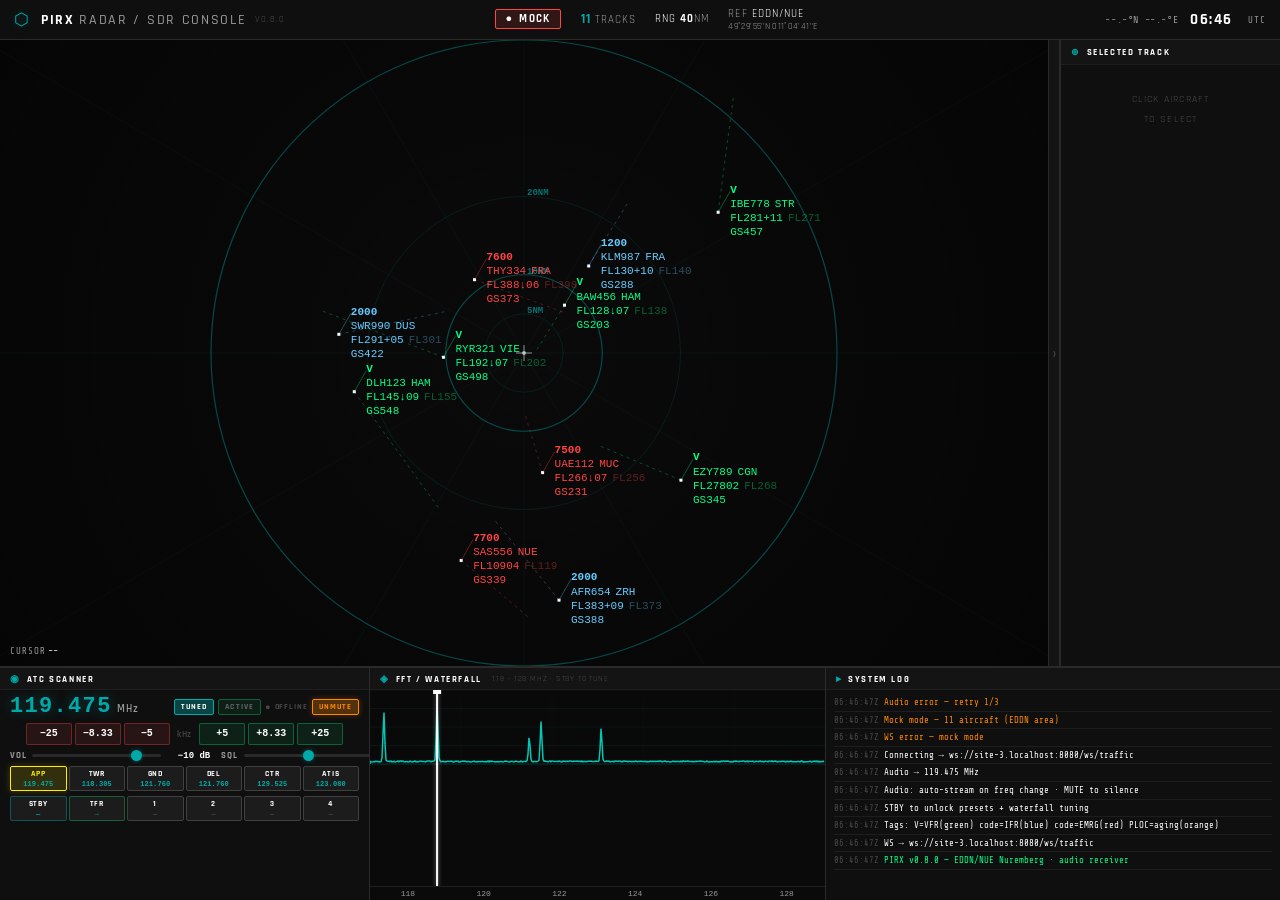
==== commit 14e2107a: "Milestone 2: ATC Scanner goes online!" ====
--- a/index.html
+++ b/index.html
@@ -13,7 +13,7 @@
 <header id="topbar">
   <div id="tl">
     <span id="logo-mark">⬡</span>
-    <span id="app-title">PIRX <span class="title-dim">Radar / SDR Console</span> <span class="title-ver">v0.7.2</span></span>
+    <span id="app-title">PIRX <span class="title-dim">Radar / SDR Console</span> <span class="title-ver">v0.8.0</span></span>
   </div>
   <div id="tc">
     <div id="conn-badge" class="badge badge-mock">
@@ -65,7 +65,8 @@
         <div class="atc-status-pills">
           <span class="status-pill pill-tuned"  id="pill-tuned">TUNED</span>
           <span class="status-pill pill-active" id="pill-active">ACTIVE</span>
-          <span class="status-pill pill-mute"   id="pill-mute">MUTE</span>
+          <span class="audio-status" id="audio-status" title="Audio stream status"><span id="audio-dot">●</span> <span id="audio-label">OFFLINE</span></span>
+          <button class="mute-toggle-btn" id="btn-mute" title="Toggle audio mute">MUTE</button>
         </div>
       </div>
 
@@ -88,7 +89,7 @@
         <span class="slider-lbl" style="margin-left:6px">SQL</span>
         <input type="range" class="sdr-slider" id="sql-slider" min="-80" max="0" value="-40" step="1">
         <span class="slider-val" id="sql-val">−40 dB</span>
-        <button class="mute-toggle-btn" id="btn-mute" title="Toggle audio mute">MUTE</button>
+
       </div>
 
       <!-- Row 4: 6 protected ATC preset buttons -->
--- a/style.css
+++ b/style.css
@@ -1,5 +1,5 @@
 /* ═══════════════════════════════════════════════════════════════
-   PIRX Radar / SDR Console — style.css  v0.7.0
+   PIRX Radar / SDR Console — style.css  v0.8.0
    Dark theme: #0a0a0a bg · #ffffff text · iCAS2 states · ATC scanner
    ═══════════════════════════════════════════════════════════════ */
 
@@ -250,8 +250,7 @@
 .pill-tuned.on { background:rgba(0,170,170,0.35); }
 .pill-active { border-color:var(--green); background:rgba(0,255,136,0.2); }
 .pill-active.on { background:rgba(0,255,136,0.30); }
-.pill-mute   { border-color:var(--amber); background:rgba(255,136,0,0.2); }
-.pill-mute.on   { background:rgba(255,136,0,0.35); }
+/* pill-mute retired — audio status + mute button used instead */
 
 /* Row 2 — Step buttons */
 .atc-step-row {
@@ -321,21 +320,37 @@
   width:44px; text-align:right; flex-shrink:0;
 }
 
-/* MUTE toggle button — selectable, stays lit while muted */
+/* MUTE toggle button — lives in pills row */
 .mute-toggle-btn {
-  font-family:var(--font-ui); font-size:9px; font-weight:700;
-  letter-spacing:.12em; padding:3px 8px;
+  font-family:var(--font-ui); font-size:8px; font-weight:700;
+  letter-spacing:.12em; padding:2px 6px;
   border-radius:2px; border:1px solid var(--border-sel);
   background:var(--bg-input); color:var(--txt-lo);
   cursor:pointer; transition:all var(--trans);
-  flex-shrink:0; margin-left:4px;
+  flex-shrink:0; line-height:1;
 }
 .mute-toggle-btn:hover { border-color:var(--amber); color:var(--txt-hi); background:var(--amber-dim); }
 .mute-toggle-btn.muted {
   border-color:var(--amber); color:var(--amber);
   background:rgba(255,136,0,0.28);
-  box-shadow:0 0 7px rgba(255,136,0,0.30);
-}
+  box-shadow:0 0 6px rgba(255,136,0,0.28);
+}
+
+/* Audio stream status indicator */
+.audio-status {
+  display:flex; align-items:center; gap:3px;
+  font-family:var(--font-ui); font-size:8px; font-weight:700;
+  letter-spacing:.12em; color:var(--txt-dim);
+  flex-shrink:0; white-space:nowrap;
+  transition:color var(--trans);
+}
+.audio-status.live       { color:var(--green); }
+.audio-status.buffering  { color:var(--amber); }
+.audio-status.offline    { color:var(--txt-dim); }
+#audio-dot { font-size:9px; line-height:1; }
+.audio-status.live      #audio-dot { color:var(--green);  text-shadow:0 0 6px rgba(0,255,136,0.60); }
+.audio-status.buffering #audio-dot { color:var(--amber);  text-shadow:0 0 6px rgba(255,136,0,0.50); }
+.audio-status.offline   #audio-dot { color:var(--txt-dim); text-shadow:none; }
 
 /* Rows 4+5 — Memory buttons */
 .atc-mem-row {
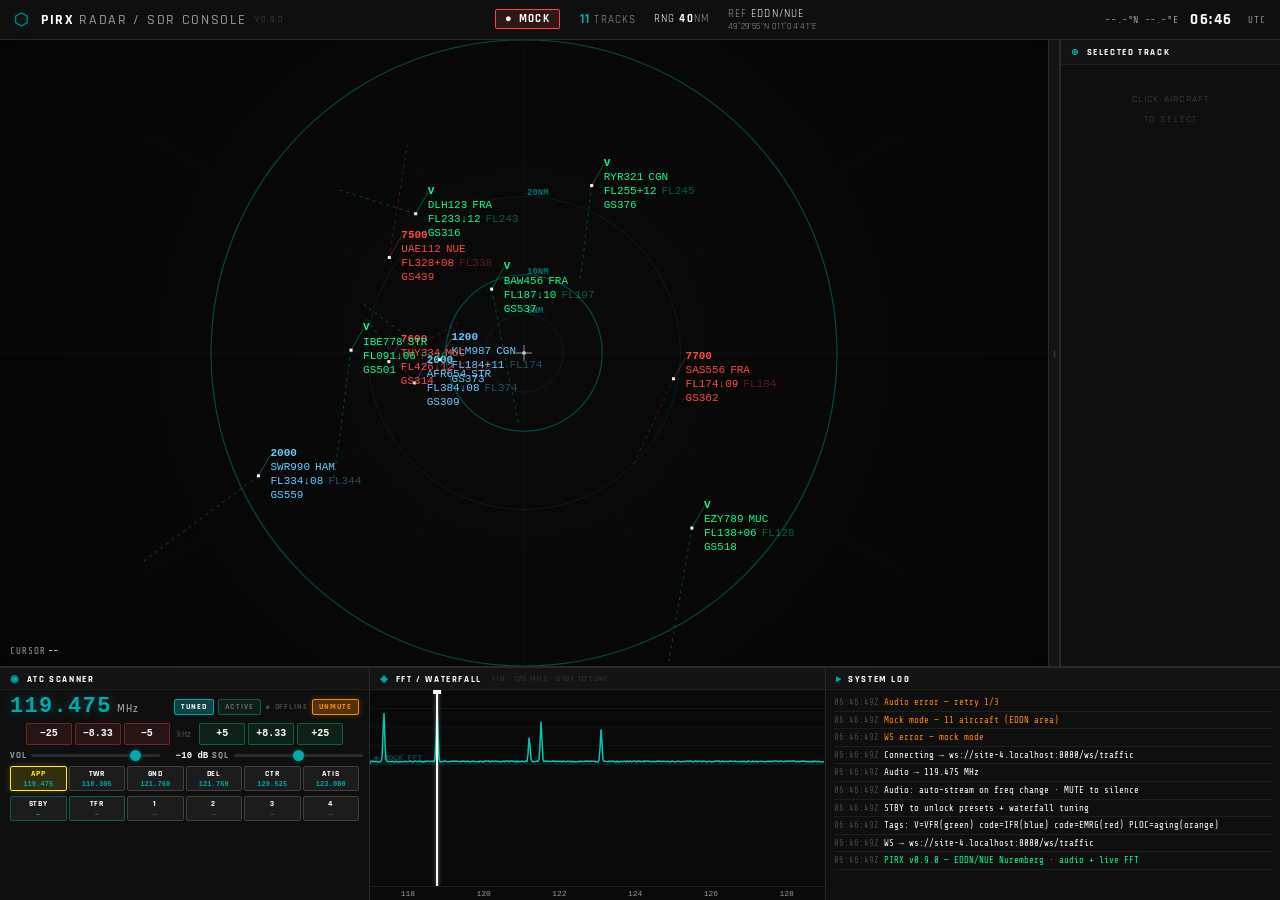
==== commit 1a95fc40: "feat(v0.9.0): fix audio multi-freq, fix btn highlights, gain slider, live FFT waterfall" ====
--- a/index.html
+++ b/index.html
@@ -13,7 +13,7 @@
 <header id="topbar">
   <div id="tl">
     <span id="logo-mark">⬡</span>
-    <span id="app-title">PIRX <span class="title-dim">Radar / SDR Console</span> <span class="title-ver">v0.8.0</span></span>
+    <span id="app-title">PIRX <span class="title-dim">Radar / SDR Console</span> <span class="title-ver">v0.9.0</span></span>
   </div>
   <div id="tc">
     <div id="conn-badge" class="badge badge-mock">
@@ -81,15 +81,17 @@
         <button class="step-btn pos" id="b-p25"  data-step="25"   data-dir="1">+25</button>
       </div>
 
-      <!-- Row 3: Volume + Squelch + MUTE toggle button -->
+      <!-- Row 3: Volume (short) + Squelch (shorter) + Gain + MUTE in pills row -->
       <div class="atc-slider-row">
         <span class="slider-lbl">VOL</span>
-        <input type="range" class="sdr-slider" id="vol-slider" min="-60" max="0" value="-10" step="1">
+        <input type="range" class="sdr-slider vol-slider" id="vol-slider" min="-60" max="0" value="-10" step="1">
         <span class="slider-val" id="vol-val">−10 dB</span>
-        <span class="slider-lbl" style="margin-left:6px">SQL</span>
-        <input type="range" class="sdr-slider" id="sql-slider" min="-80" max="0" value="-40" step="1">
+        <span class="slider-lbl">SQL</span>
+        <input type="range" class="sdr-slider sql-slider" id="sql-slider" min="-80" max="0" value="-40" step="1">
         <span class="slider-val" id="sql-val">−40 dB</span>
-
+        <span class="slider-lbl">GAIN</span>
+        <input type="range" class="sdr-slider gain-slider" id="gain-slider" min="0" max="50" value="40" step="1">
+        <span class="slider-val" id="gain-val">40</span>
       </div>
 
       <!-- Row 4: 6 protected ATC preset buttons -->
--- a/style.css
+++ b/style.css
@@ -296,9 +296,9 @@
 .step-btn.flash-neg { background:rgba(255,68,68,0.55) !important; border-color:#ff4444 !important; }
 .step-btn.flash-pos { background:rgba(0,255,136,0.50) !important; border-color:#00ff88 !important; }
 
-/* Row 3 — Sliders + Mute */
+/* Row 3 — Sliders: VOL=90%, SQL=40%, GAIN=fills remainder */
 .atc-slider-row {
-  display:flex; align-items:center; gap:5px;
+  display:flex; align-items:center; gap:4px;
 }
 .slider-lbl {
   font-family:var(--font-ui); font-size:9px; font-weight:700;
@@ -309,6 +309,12 @@
   height:3px; background:var(--border-hi);
   border-radius:2px; outline:none; cursor:pointer;
 }
+/* VOL 10% shorter than default */
+.vol-slider  { flex:0.9; }
+/* SQL 60% shorter than default */
+.sql-slider  { flex:0.4; }
+/* GAIN takes the freed space */
+.gain-slider { flex:1.2; }
 .sdr-slider::-webkit-slider-thumb {
   -webkit-appearance:none; width:11px; height:11px;
   background:var(--cyan); border-radius:50%;
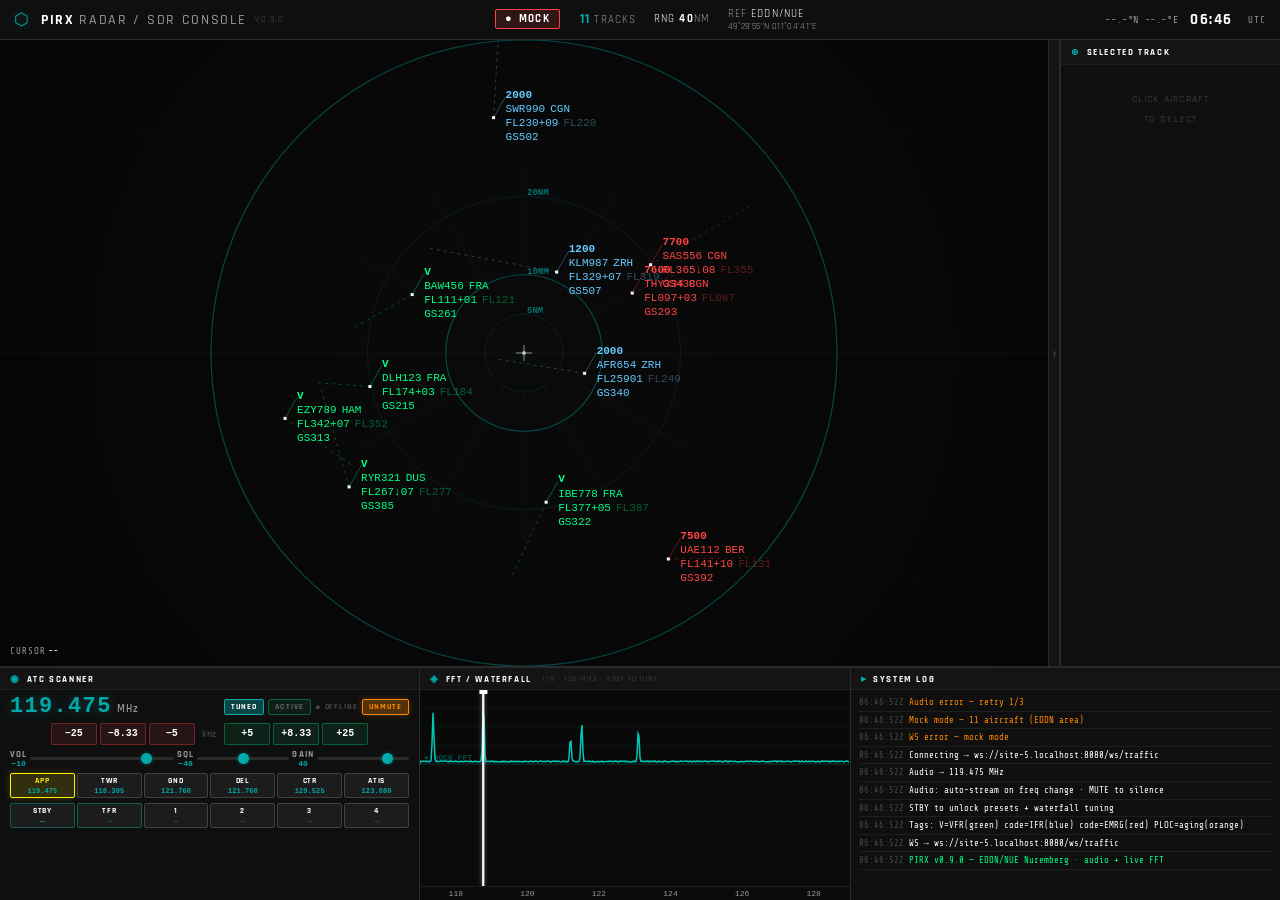
==== commit f313c697: "Minor bug fixes" ====
--- a/index.html
+++ b/index.html
@@ -81,17 +81,14 @@
         <button class="step-btn pos" id="b-p25"  data-step="25"   data-dir="1">+25</button>
       </div>
 
-      <!-- Row 3: Volume (short) + Squelch (shorter) + Gain + MUTE in pills row -->
+      <!-- Row 3: VOL · SQL · GAIN — labels show live value -->
       <div class="atc-slider-row">
-        <span class="slider-lbl">VOL</span>
+        <span class="slider-lbl">VOL<br><span class="slider-live" id="vol-val">−10</span></span>
         <input type="range" class="sdr-slider vol-slider" id="vol-slider" min="-60" max="0" value="-10" step="1">
-        <span class="slider-val" id="vol-val">−10 dB</span>
-        <span class="slider-lbl">SQL</span>
+        <span class="slider-lbl">SQL<br><span class="slider-live" id="sql-val">−40</span></span>
         <input type="range" class="sdr-slider sql-slider" id="sql-slider" min="-80" max="0" value="-40" step="1">
-        <span class="slider-val" id="sql-val">−40 dB</span>
-        <span class="slider-lbl">GAIN</span>
+        <span class="slider-lbl">GAIN<br><span class="slider-live" id="gain-val">40</span></span>
         <input type="range" class="sdr-slider gain-slider" id="gain-slider" min="0" max="50" value="40" step="1">
-        <span class="slider-val" id="gain-val">40</span>
       </div>
 
       <!-- Row 4: 6 protected ATC preset buttons -->
--- a/style.css
+++ b/style.css
@@ -210,9 +210,10 @@
 /* ════════════════════════════════════════
    ATC SCANNER SECTION
    ════════════════════════════════════════ */
-#sdr-section { width:370px; }
+#sdr-section { width:420px; }
 
 #sdr-body {
+  overflow:hidden;
   padding:6px 10px 5px;
   display:flex; flex-direction:column; gap:5px;
   overflow:hidden; flex:1;
@@ -298,11 +299,13 @@
 
 /* Row 3 — Sliders: VOL=90%, SQL=40%, GAIN=fills remainder */
 .atc-slider-row {
-  display:flex; align-items:center; gap:4px;
+  display:flex; align-items:center; gap:3px;
+  overflow:hidden; width:100%; box-sizing:border-box;
 }
 .slider-lbl {
   font-family:var(--font-ui); font-size:9px; font-weight:700;
   letter-spacing:.12em; color:var(--txt-lo); flex-shrink:0;
+  text-align:center; line-height:1.2;
 }
 .sdr-slider {
   flex:1; -webkit-appearance:none;
@@ -310,20 +313,24 @@
   border-radius:2px; outline:none; cursor:pointer;
 }
 /* VOL 10% shorter than default */
-.vol-slider  { flex:0.9; }
-/* SQL 60% shorter than default */
-.sql-slider  { flex:0.4; }
-/* GAIN takes the freed space */
-.gain-slider { flex:1.2; }
+/* Slider proportions: VOL=0.81  SQL=GAIN=0.52 (equal)
+   All sliders constrained within the ATC scanner panel */
+.vol-slider  { flex:0.81; min-width:0; max-width:100%; }
+.sql-slider  { flex:0.52; min-width:0; max-width:100%; }
+.gain-slider { flex:0.52; min-width:0; max-width:100%; }
 .sdr-slider::-webkit-slider-thumb {
   -webkit-appearance:none; width:11px; height:11px;
   background:var(--cyan); border-radius:50%;
   cursor:pointer; box-shadow:0 0 5px var(--cyan-glow);
 }
-.slider-val {
-  font-size:9px; color:var(--txt-hi); font-weight:700;
-  font-family:'Courier New',monospace;
-  width:44px; text-align:right; flex-shrink:0;
+.slider-val { display:none; }   /* retired — value now shown in label */
+.slider-live {
+  display:block; font-size:8px; color:var(--cyan);
+  font-family:'Courier New',monospace; font-weight:700;
+  letter-spacing:0; line-height:1; text-align:center;
+}
+.slider-lbl {
+  text-align:center; line-height:1.1;
 }
 
 /* MUTE toggle button — lives in pills row */
